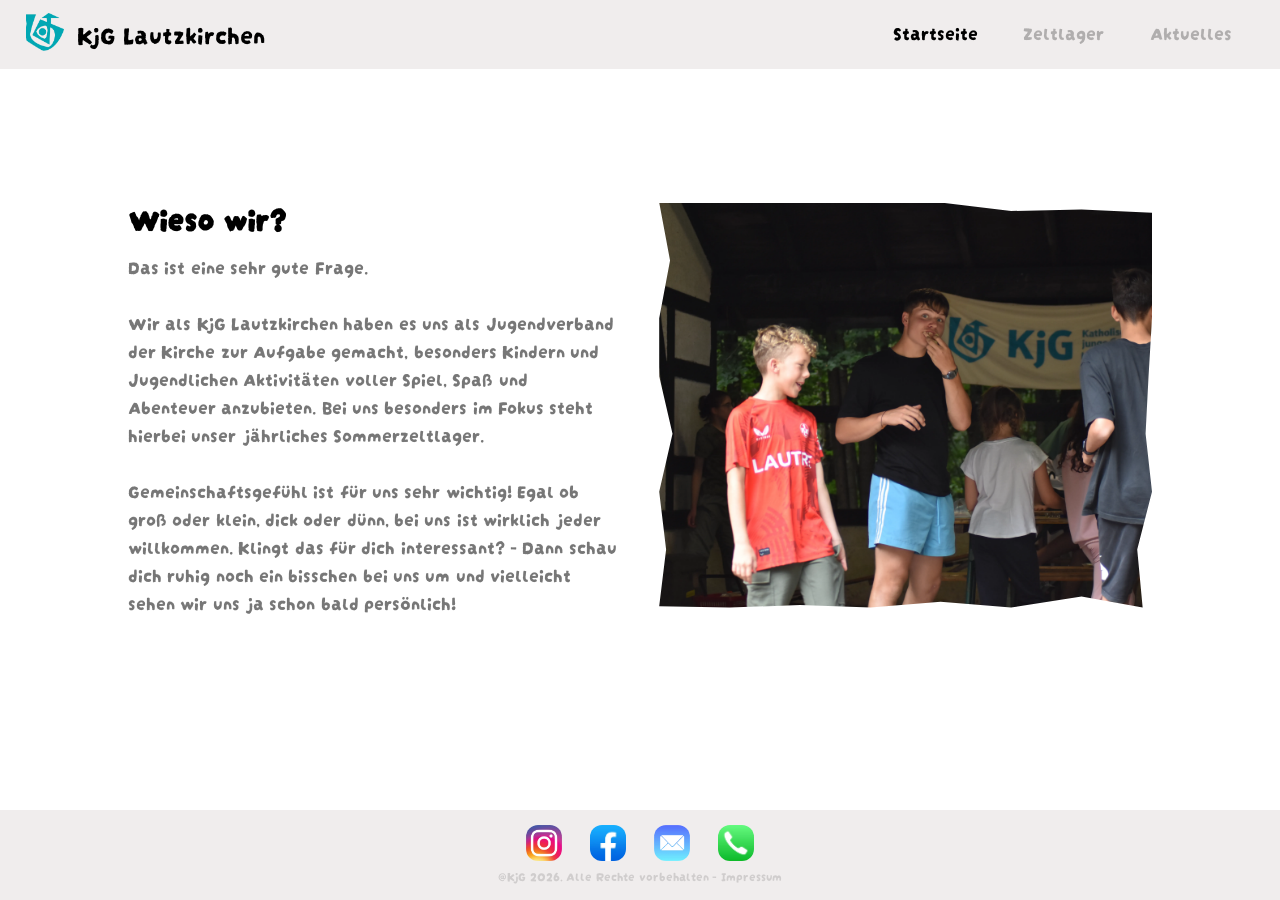
==== index.html @ 8349f877 "Move contact buttons from header to footer" ====
<html>
  <head>
    <meta name="viewport" content="width=device-width, initial-scale=1.0">
    <title> KjG Lautzkirchen - Startseite </title>
    <link rel="stylesheet" href=style.css>
    <link rel="shortcut icon" href="./bilder/seelenbohrer.webp" type="image/x-icon">
    <script src="script.js"></script>
  </head>
  <body>

    <div class="header">
      <div class="horizontal">
        <div class="logo">
          <img src="bilder/seelenbohrer.webp" alt="KjG Logo">
          KjG Lautzkirchen
        </div>
        <div class="tabs">
          <a class="aktiv" href="/startseite"> Startseite </a>
          <a href="/zeltlager"> Zeltlager </a>
          <a href="/aktuelles"> Aktuelles </a>
        </div>
      </div>
      <div class="fortschritt"></div>
    </div>

    <div class="main index">
      <div class="inhalt index">
        <div class="bilder-galerie">
          <div class="beschreibung">
            <h1> Wieso wir? </h1>
            Das ist eine sehr gute Frage.
            <br>
            <br>
            Wir als KjG Lautzkirchen haben es uns als Jugendverband der Kirche zur Aufgabe gemacht, besonders Kindern und Jugendlichen Aktivitäten voller Spiel, Spaß und Abenteuer anzubieten.
            Bei uns besonders im Fokus steht hierbei unser jährliches Sommerzeltlager.
            <br>
            <br>
            Gemeinschaftsgefühl ist für uns sehr wichtig!
            Egal ob groß oder klein, dick oder dünn, bei uns ist wirklich jeder willkommen.
            Klingt das für dich interessant?
            - Dann schau dich ruhig noch ein bisschen bei uns um und vielleicht sehen wir uns ja schon bald persönlich! 
          </div>
          <div class="bilder-container">
          </div>
        </div>
      </div>
    </div>

    <footer>
      <div class="kontakt">
          <img src="bilder/instagram.webp" alt="Instagram Logo" onclick="window.location='https://www.instagram.com/kjg.lautzkirchen'">
          <img src="bilder/facebook.webp" alt="Facebook Logo" onclick="window.location='https://www.facebook.com/100064357975045'">
          <img src="bilder/mail.webp" alt="Email Logo" onclick="window.location='mailto:kjg-lautzkirchen-zeltlager@gmx.de'">
          <img src="bilder/phone.webp" alt="Phone Logo" onclick="window.location='tel:+49 15776947321'">
      </div>
      <a href="/impressum">
      @KjG 2026. Alle Rechte vorbehalten - Impressum
      </a>
    </footer>
  </body>
</html>
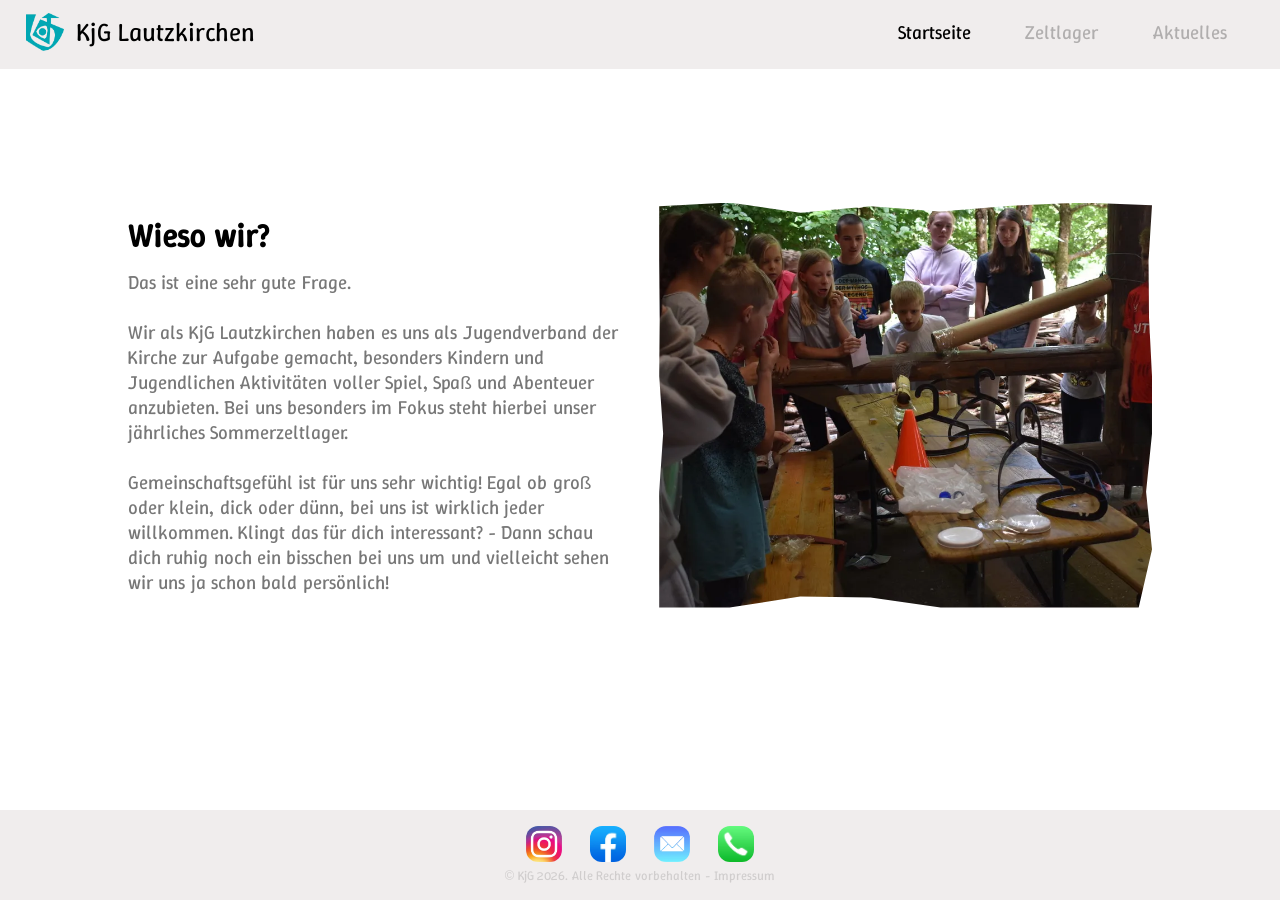
==== commit 9eadfb22: "Minor improvements" ====
--- a/index.html
+++ b/index.html
@@ -54,7 +54,7 @@
           <img src="bilder/phone.webp" alt="Phone Logo" onclick="window.location='tel:+49 15776947321'">
       </div>
       <a href="/impressum">
-      @KjG 2026. Alle Rechte vorbehalten - Impressum
+        © KjG 2026. Alle Rechte vorbehalten - Impressum
       </a>
     </footer>
   </body>
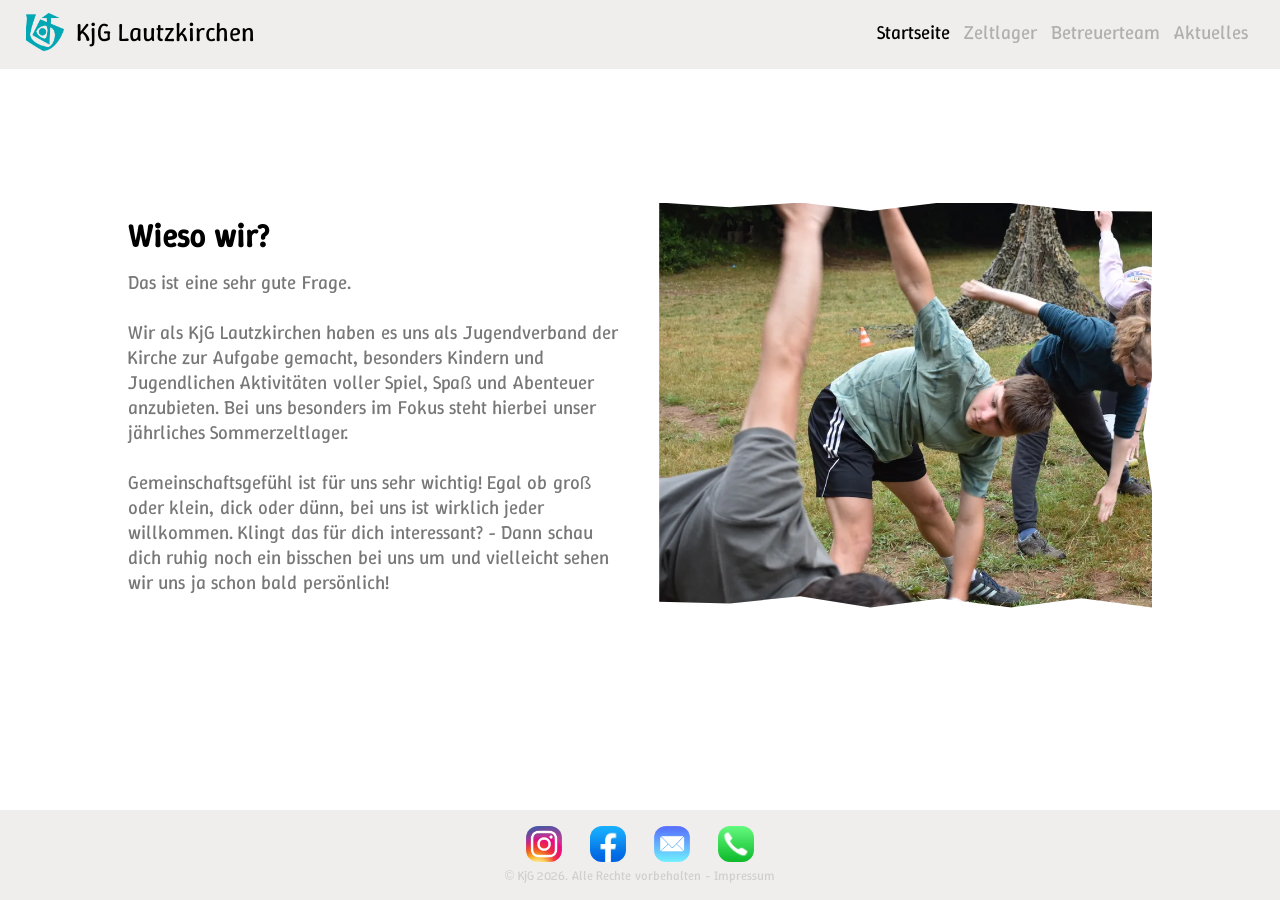
==== commit ba607539: "Add empty Team tab" ====
--- a/index.html
+++ b/index.html
@@ -17,6 +17,7 @@
         <div class="tabs">
           <a class="aktiv" href="/startseite"> Startseite </a>
           <a href="/zeltlager"> Zeltlager </a>
+          <a href="/team"> Betreuerteam </a>
           <a href="/aktuelles"> Aktuelles </a>
         </div>
       </div>
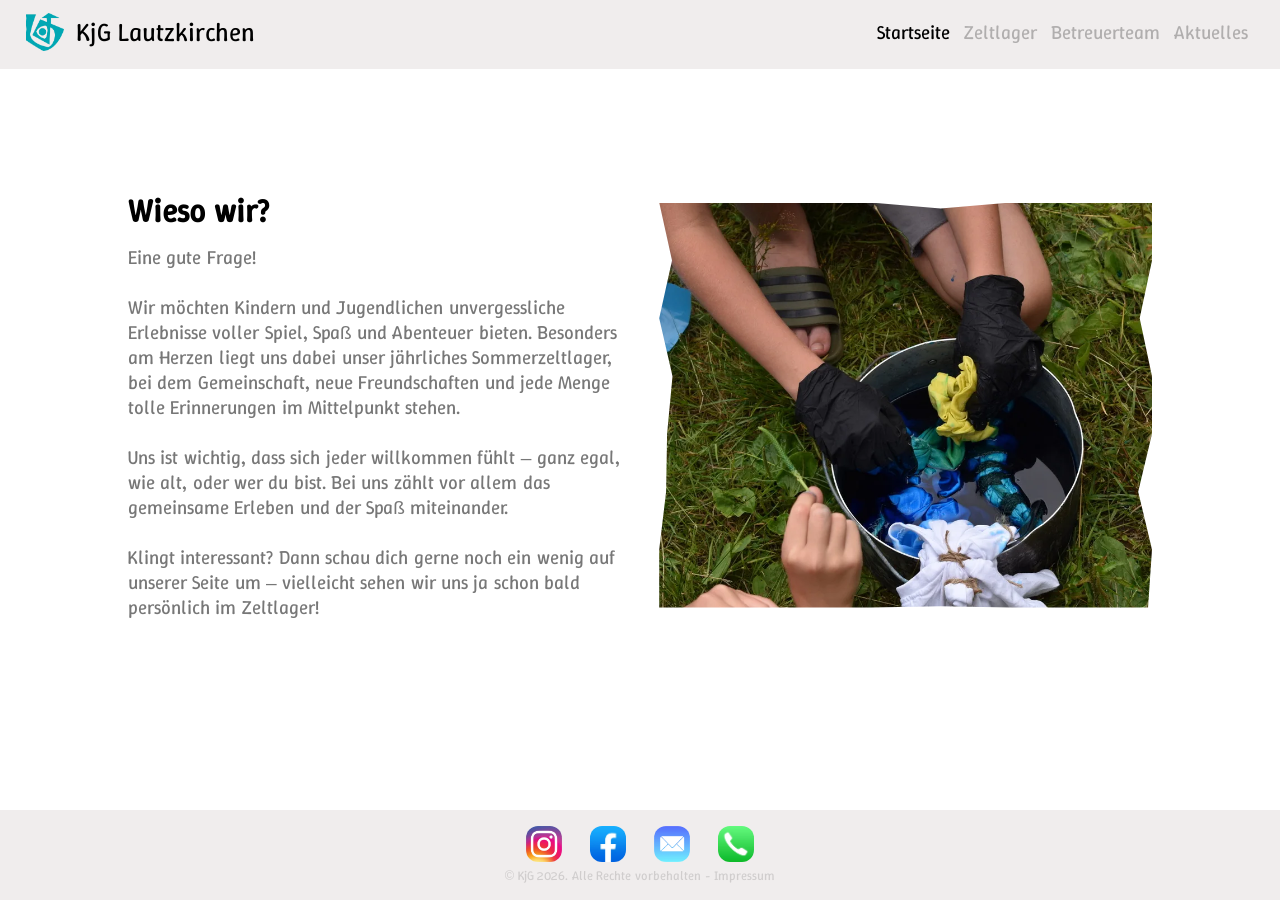
==== commit 0cbf9638: "Change text on landing page" ====
--- a/index.html
+++ b/index.html
@@ -29,17 +29,19 @@
         <div class="bilder-galerie">
           <div class="beschreibung">
             <h1> Wieso wir? </h1>
-            Das ist eine sehr gute Frage.
+            Eine gute Frage!
             <br>
             <br>
-            Wir als KjG Lautzkirchen haben es uns als Jugendverband der Kirche zur Aufgabe gemacht, besonders Kindern und Jugendlichen Aktivitäten voller Spiel, Spaß und Abenteuer anzubieten.
-            Bei uns besonders im Fokus steht hierbei unser jährliches Sommerzeltlager.
+            Wir möchten Kindern und Jugendlichen unvergessliche Erlebnisse voller Spiel, Spaß und Abenteuer bieten.
+            Besonders am Herzen liegt uns dabei unser jährliches Sommerzeltlager, bei dem Gemeinschaft, neue Freundschaften und jede Menge tolle Erinnerungen im Mittelpunkt stehen.
             <br>
             <br>
-            Gemeinschaftsgefühl ist für uns sehr wichtig!
-            Egal ob groß oder klein, dick oder dünn, bei uns ist wirklich jeder willkommen.
-            Klingt das für dich interessant?
-            - Dann schau dich ruhig noch ein bisschen bei uns um und vielleicht sehen wir uns ja schon bald persönlich! 
+            Uns ist wichtig, dass sich jeder willkommen fühlt – ganz egal, wie alt, oder wer du bist.
+            Bei uns zählt vor allem das gemeinsame Erleben und der Spaß miteinander.
+            <br>
+            <br>
+            Klingt interessant?
+            Dann schau dich gerne noch ein wenig auf unserer Seite um – vielleicht sehen wir uns ja schon bald persönlich im Zeltlager!
           </div>
           <div class="bilder-container">
           </div>
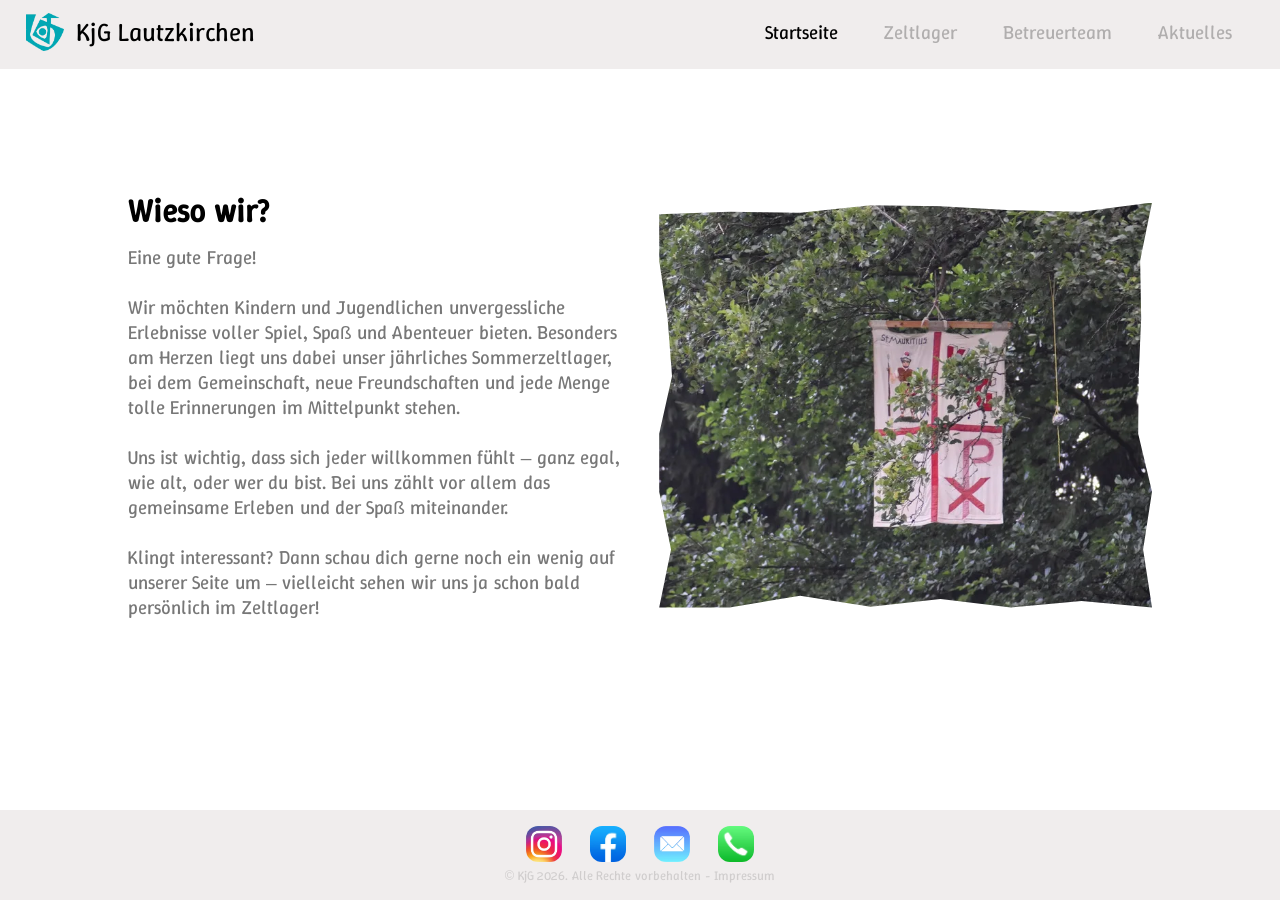
==== commit 77e02aab: "Miscellaneous minor improvements" ====
--- a/index.html
+++ b/index.html
@@ -1,19 +1,21 @@
 <html>
   <head>
     <meta name="viewport" content="width=device-width, initial-scale=1.0">
-    <title> KjG Lautzkirchen - Startseite </title>
+    <title> Startseite - KjG Lautzkirchen </title>
     <link rel="stylesheet" href=style.css>
     <link rel="shortcut icon" href="./bilder/seelenbohrer.webp" type="image/x-icon">
     <script src="script.js"></script>
   </head>
   <body>
 
-    <div class="header">
+    <div class="header no-select">
       <div class="horizontal">
-        <div class="logo">
-          <img src="bilder/seelenbohrer.webp" alt="KjG Logo">
-          KjG Lautzkirchen
-        </div>
+        <a href="/zeltlager">
+          <div class="logo">
+            <img src="bilder/seelenbohrer.webp" alt="KjG Logo">
+            KjG Lautzkirchen
+          </div>
+        </a>
         <div class="tabs">
           <a class="aktiv" href="/startseite"> Startseite </a>
           <a href="/zeltlager"> Zeltlager </a>
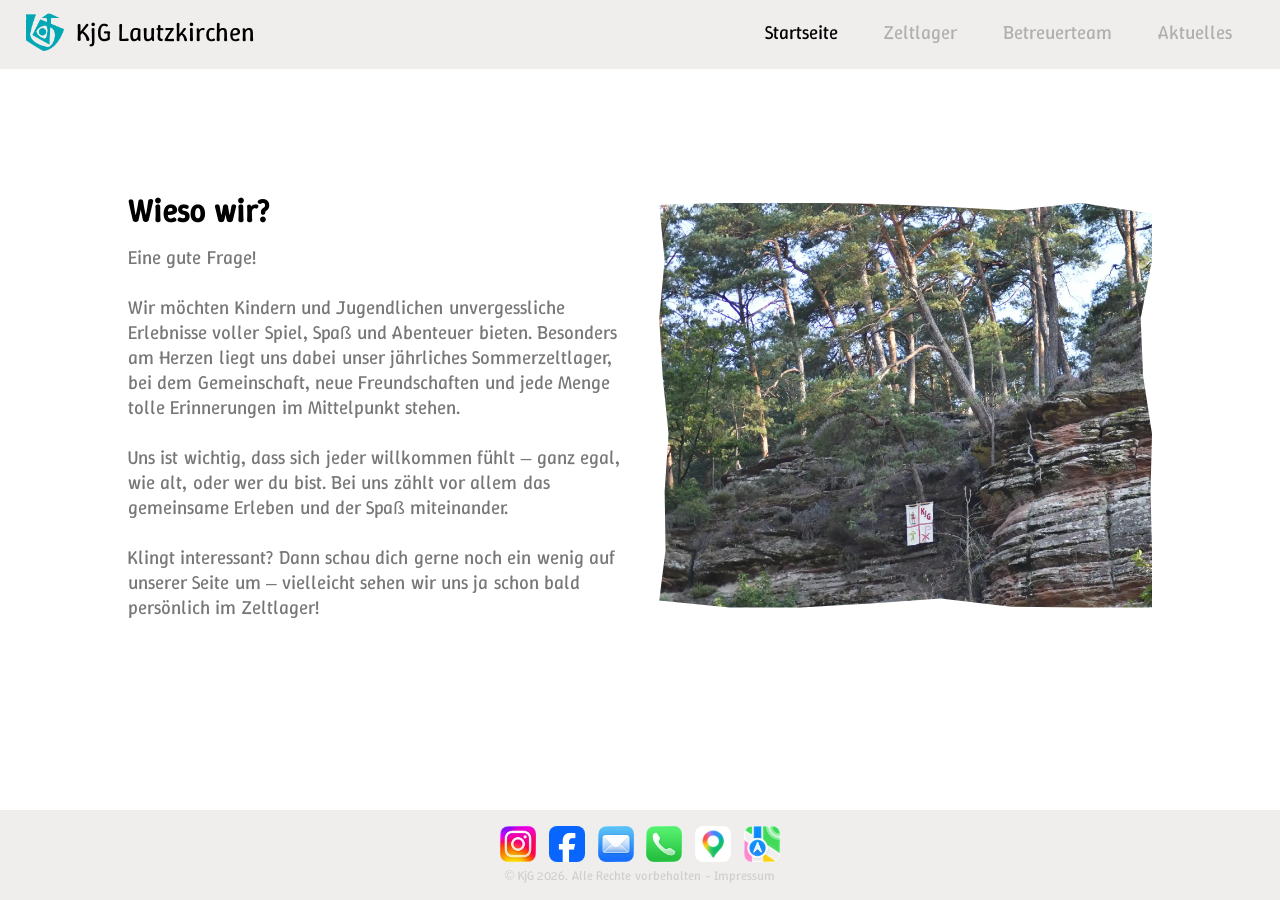
==== commit 16425443: "Add more contactable apps to footer" ====
--- a/index.html
+++ b/index.html
@@ -57,6 +57,8 @@
           <img src="bilder/facebook.webp" alt="Facebook Logo" onclick="window.location='https://www.facebook.com/100064357975045'">
           <img src="bilder/mail.webp" alt="Email Logo" onclick="window.location='mailto:kjg-lautzkirchen-zeltlager@gmx.de'">
           <img src="bilder/phone.webp" alt="Phone Logo" onclick="window.location='tel:+49 15776947321'">
+          <img src="bilder/maps.webp" alt="Phone Logo" onclick="window.location='https://maps.app.goo.gl/UDgRKcZVK6MME6x8A'">
+          <img src="bilder/karten.webp" alt="Phone Logo" onclick="window.location='https://maps.apple.com/place?address=Pfarrer-Peter-Stra%C3%9Fe%201,%20Lautzkirchen,%2066440%20Blieskastel,%20Deutschland&coordinate=49.251414,7.256753&name=KjG%20Lautzkirchen&place-id=I957291D842061F94&map=h'">
       </div>
       <a href="/impressum">
         © KjG 2026. Alle Rechte vorbehalten - Impressum
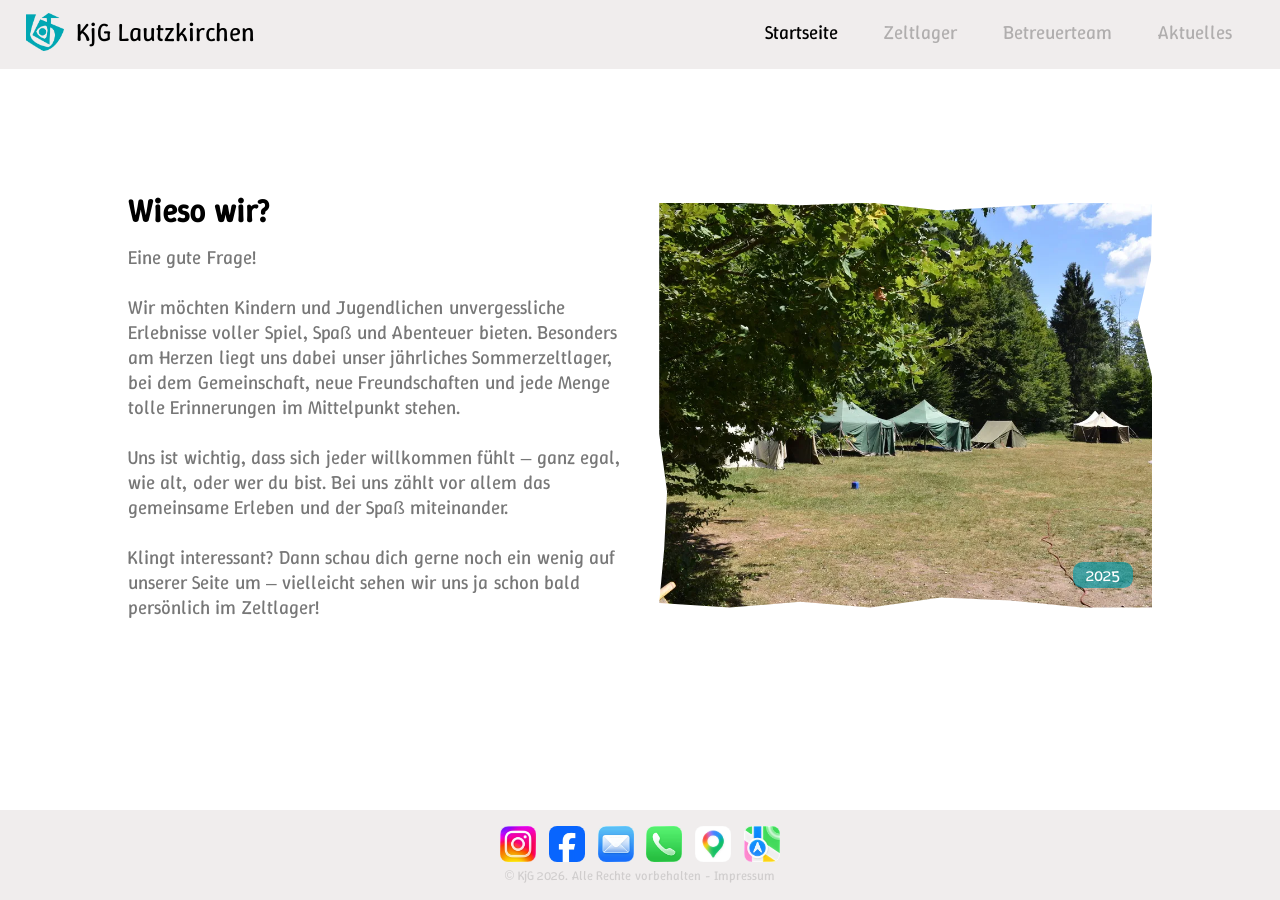
==== commit 6766bbf6: "Update image reel and add year timestamps" ====
--- a/index.html
+++ b/index.html
@@ -46,6 +46,7 @@
             Dann schau dich gerne noch ein wenig auf unserer Seite um – vielleicht sehen wir uns ja schon bald persönlich im Zeltlager!
           </div>
           <div class="bilder-container">
+            <div class="jahr">....</div>
           </div>
         </div>
       </div>
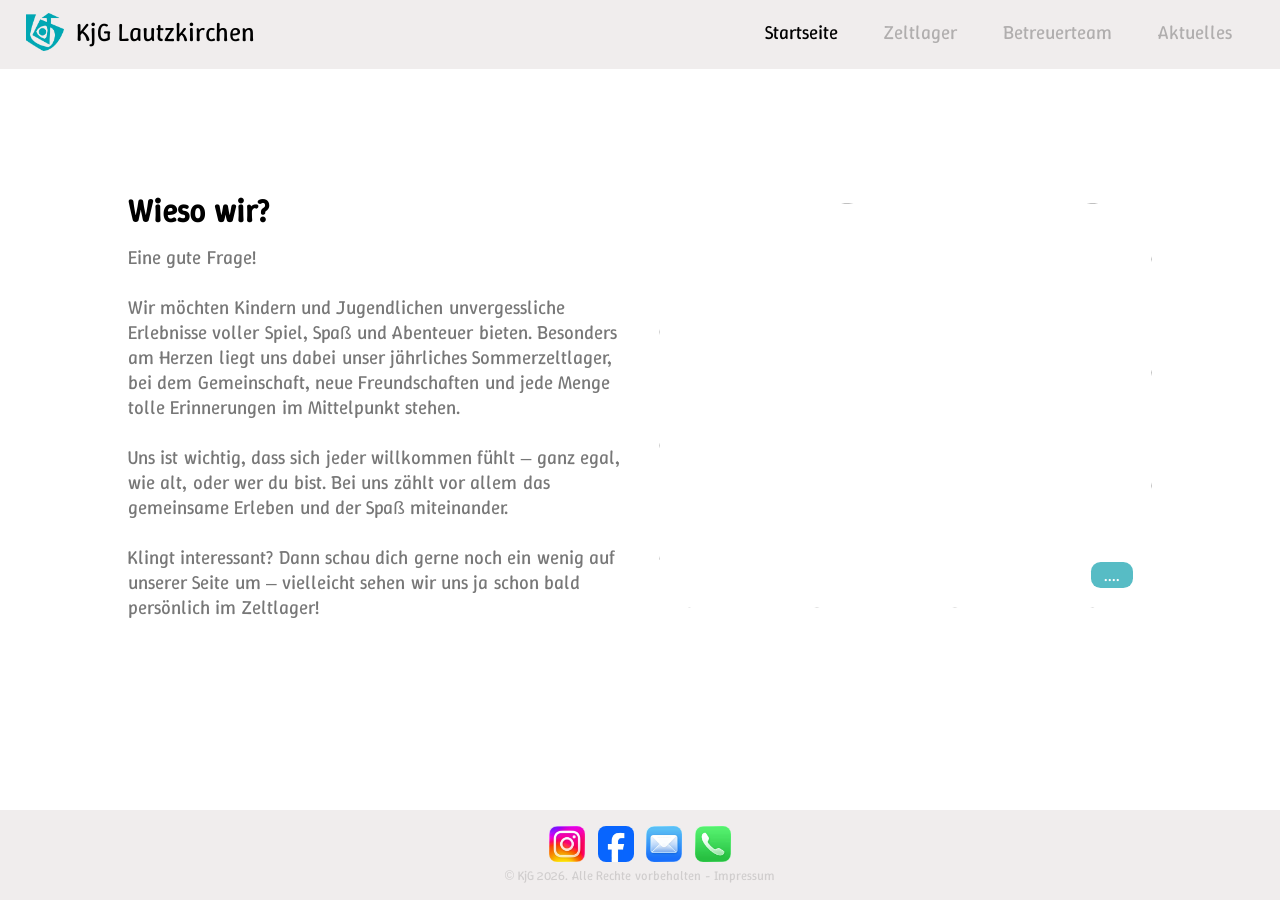
==== commit 5dbbd5aa: "Include further suggestions" ====
--- a/index.html
+++ b/index.html
@@ -58,8 +58,6 @@
           <img src="bilder/facebook.webp" alt="Facebook Logo" onclick="window.location='https://www.facebook.com/100064357975045'">
           <img src="bilder/mail.webp" alt="Email Logo" onclick="window.location='mailto:kjg-lautzkirchen-zeltlager@gmx.de'">
           <img src="bilder/phone.webp" alt="Phone Logo" onclick="window.location='tel:+49 15776947321'">
-          <img src="bilder/maps.webp" alt="Phone Logo" onclick="window.location='https://maps.app.goo.gl/UDgRKcZVK6MME6x8A'">
-          <img src="bilder/karten.webp" alt="Phone Logo" onclick="window.location='https://maps.apple.com/place?address=Pfarrer-Peter-Stra%C3%9Fe%201,%20Lautzkirchen,%2066440%20Blieskastel,%20Deutschland&coordinate=49.251414,7.256753&name=KjG%20Lautzkirchen&place-id=I957291D842061F94&map=h'">
       </div>
       <a href="/impressum">
         © KjG 2026. Alle Rechte vorbehalten - Impressum
